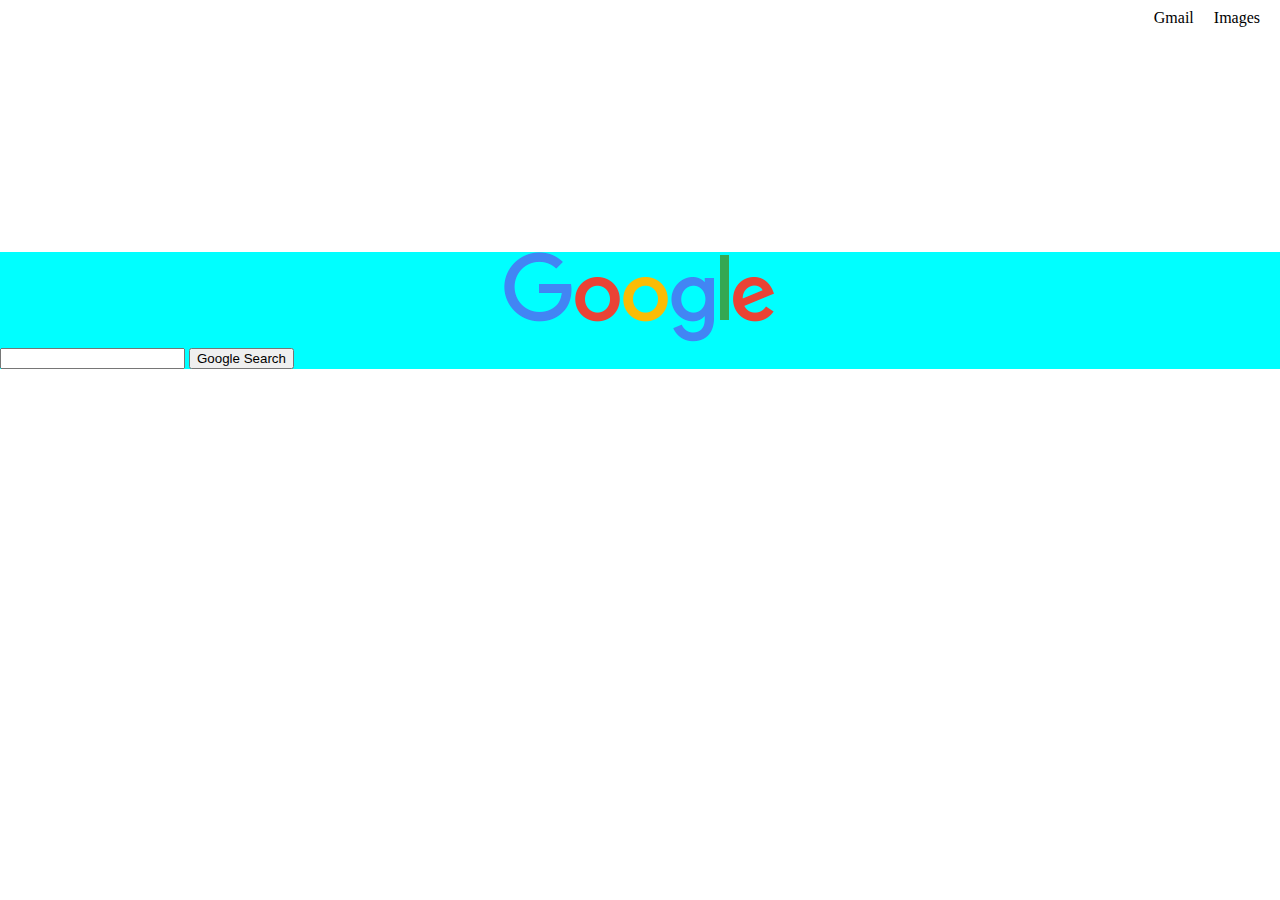
==== index.html @ 1f4d9b39 "Reformatting logo positioning and adding top navigation bar" ====
<!DOCTYPE html>
<html lang="en">
    <head>
        <title>Search</title>
        <link rel="stylesheet" href="styles.css">
    </head>
    <body>
        <div id="top-container">
            <a>Gmail</a>
            <a>Images</a>
        </div>
        <div id="center-container">
            <div id="google-logo">
                <img src="googlelogo.png" alt="Google Logo">
            </div>
            <form action="https://google.com/search">
                <input type="text" name="q">
                <input type="submit" value="Google Search">
            </form>
        </div>
    </body>
</html>
---- styles.css ----
body {
    margin: 0;
}

#top-container {
    height: 30px;
    display: flex;
    justify-content: flex-end;
}

#top-container a {
    padding-right: 20px;
    position: relative;
    top: 30%;
}
#center-container   {
    margin-top: 222px;
    background-color: aqua;
    
}
#google-logo {
    height: auto;
    text-align: center;
}
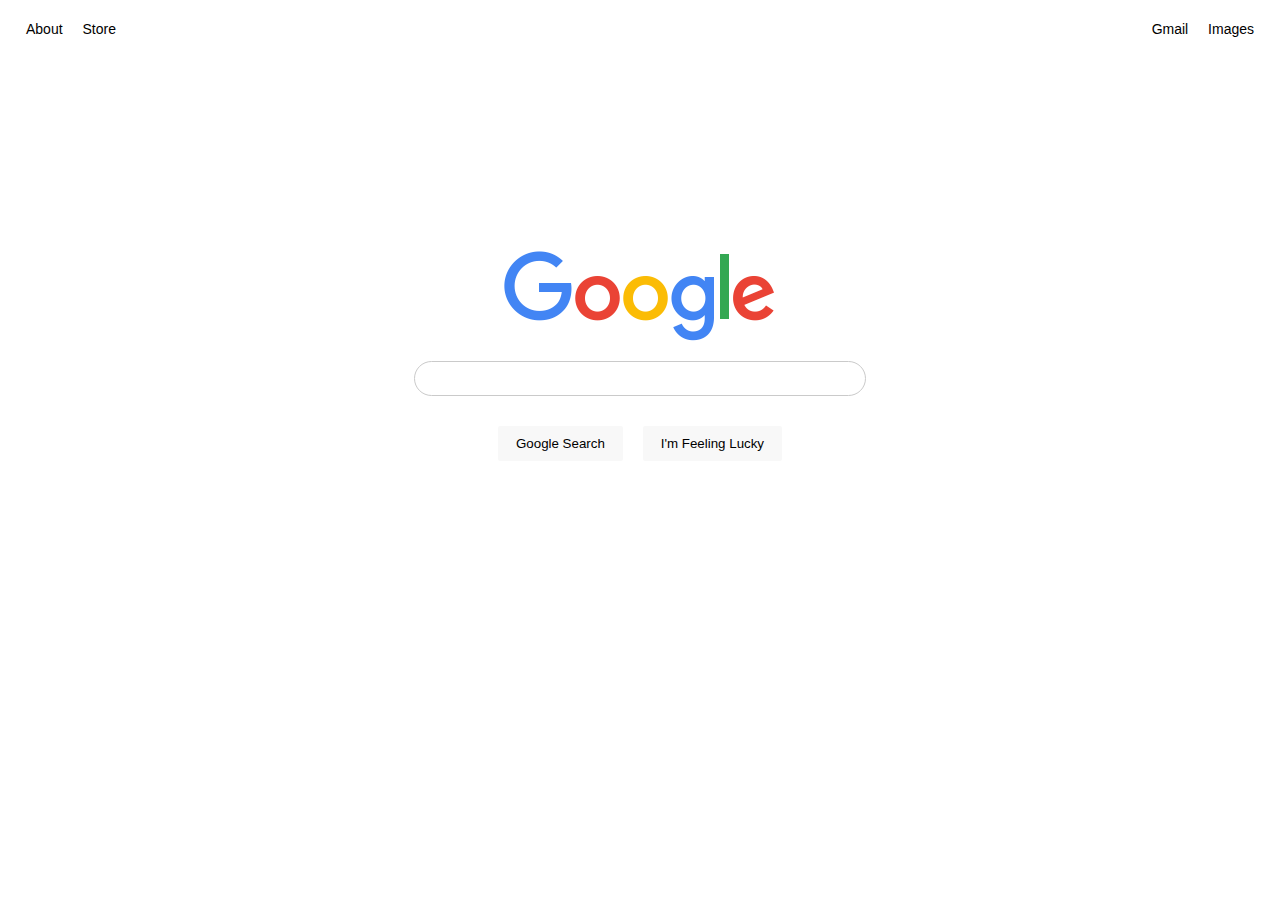
==== commit 6701c955: "Added and stylized upper navigation buttons" ====
--- a/index.html
+++ b/index.html
@@ -6,16 +6,27 @@
     </head>
     <body>
         <div id="top-container">
-            <a>Gmail</a>
-            <a>Images</a>
+            <div id="about-store-container">
+                <a href="https://about.google/">About</a>
+                <a href="https://store.google.com/">Store</a>
+            </div>
+            <div id="gmail-images-container">
+                <a href="https://mail.google.com/">Gmail</a>
+                <a>Images</a>
+            </div>
         </div>
         <div id="center-container">
             <div id="google-logo">
                 <img src="googlelogo.png" alt="Google Logo">
             </div>
             <form action="https://google.com/search">
-                <input type="text" name="q">
-                <input type="submit" value="Google Search">
+                <div id="search-container">
+                    <input type="text" name="q" id="search-bar">
+                </div>
+                <div id="search-buttons">
+                    <input type="submit" value="Google Search">
+                    <input type="submit" value="I'm Feeling Lucky">
+                </div>
             </form>
         </div>
     </body>
--- a/styles.css
+++ b/styles.css
@@ -1,24 +1,65 @@
 body {
     margin: 0;
+    font-family: Arial, Helvetica, sans-serif;
+    font-size: 14px;
 }
 
 #top-container {
+    padding-top: 21px;
     height: 30px;
     display: flex;
-    justify-content: flex-end;
+    justify-content: space-between;
 }
 
 #top-container a {
-    padding-right: 20px;
-    position: relative;
-    top: 30%;
+    padding: 0px 8px;
+    text-decoration: none;
+    color: black;
+}
+
+#top-container a:hover {
+    text-decoration: underline;
+}
+#gmail-images-container {
+    padding-right: 18px;
+}
+
+#about-store-container {
+    padding-left: 18px;
 }
 #center-container   {
-    margin-top: 222px;
-    background-color: aqua;
-    
+    margin-top: 200px;    
 }
 #google-logo {
     height: auto;
     text-align: center;
+}
+
+#search-container {
+    text-align: center;
+    margin-top: 15px;
+}
+
+#search-bar {
+    padding: 9px 30px;
+    width: 390px;
+    border-radius: 40px;
+    border-style: solid;
+    border-width: 1px;
+    border-color: rgb(202, 202, 202);
+    outline: 0px;
+
+}
+
+#search-buttons {
+    text-align: center;
+    margin-top: 30px;
+}
+
+#search-buttons input {
+    background-color: rgb(248, 248, 248);
+    border-style: none;
+    padding: 10px 18px;
+    margin: 0px 8px;
+    border-radius: 2px;
 }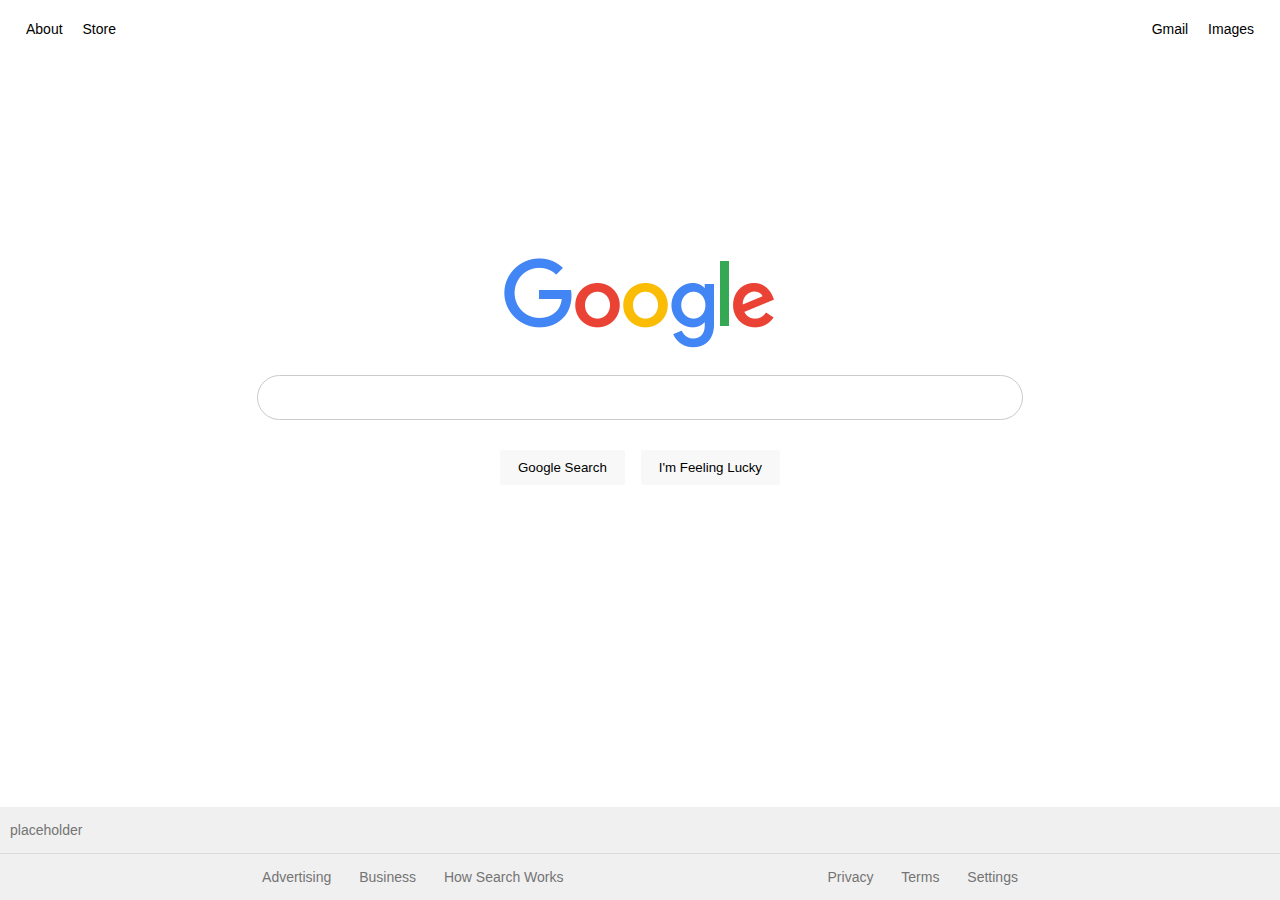
==== commit 6727f6ae: "Adjusted position of all elements and added styling to footer" ====
--- a/index.html
+++ b/index.html
@@ -29,5 +29,22 @@
                 </div>
             </form>
         </div>
+        <div id="bottom-container">
+            <div id="location-bar">
+                placeholder
+            </div>
+            <div id="faq-bar">
+                <div id="faq-left">
+                    <a>Advertising</a>
+                    <a>Business</a>
+                    <a>How Search Works</a>
+                </div>
+                <div id=faq-right>
+                    <a>Privacy</a>
+                    <a>Terms</a>
+                    <a>Settings</a>
+                </div>
+            </div>
+        </div>
     </body>
 </html>     --- a/styles.css
+++ b/styles.css
@@ -1,7 +1,11 @@
-body {
+html, body {
     margin: 0;
+    height: 100%;
     font-family: Arial, Helvetica, sans-serif;
     font-size: 14px;
+    display: flex;
+    flex-direction: column;
+    
 }
 
 #top-container {
@@ -28,27 +32,27 @@
     padding-left: 18px;
 }
 #center-container   {
-    margin-top: 200px;    
+    margin-top: 207px;  
+    flex-grow: 1;  
 }
+
 #google-logo {
-    height: auto;
     text-align: center;
 }
 
 #search-container {
     text-align: center;
-    margin-top: 15px;
+    margin-top: 22px;
 }
 
 #search-bar {
-    padding: 9px 30px;
-    width: 390px;
+    padding: 14px 30px;
+    width: 55%;
     border-radius: 40px;
     border-style: solid;
     border-width: 1px;
     border-color: rgb(202, 202, 202);
     outline: 0px;
-
 }
 
 #search-buttons {
@@ -60,6 +64,26 @@
     background-color: rgb(248, 248, 248);
     border-style: none;
     padding: 10px 18px;
-    margin: 0px 8px;
+    margin: 0px 6px;
     border-radius: 2px;
-}+}
+
+#bottom-container {
+    background-color: rgb(240, 240, 240);
+}
+
+#bottom-container > div {
+    padding: 15px 10px;
+    color: rgb(116, 116, 116)
+}
+
+#faq-bar {
+    display: flex;
+    flex-direction: row;
+    justify-content: space-evenly;
+    border-top: 1px solid rgb(219, 219, 219);
+}
+
+#faq-bar a {
+    padding: 0px 12px;
+}
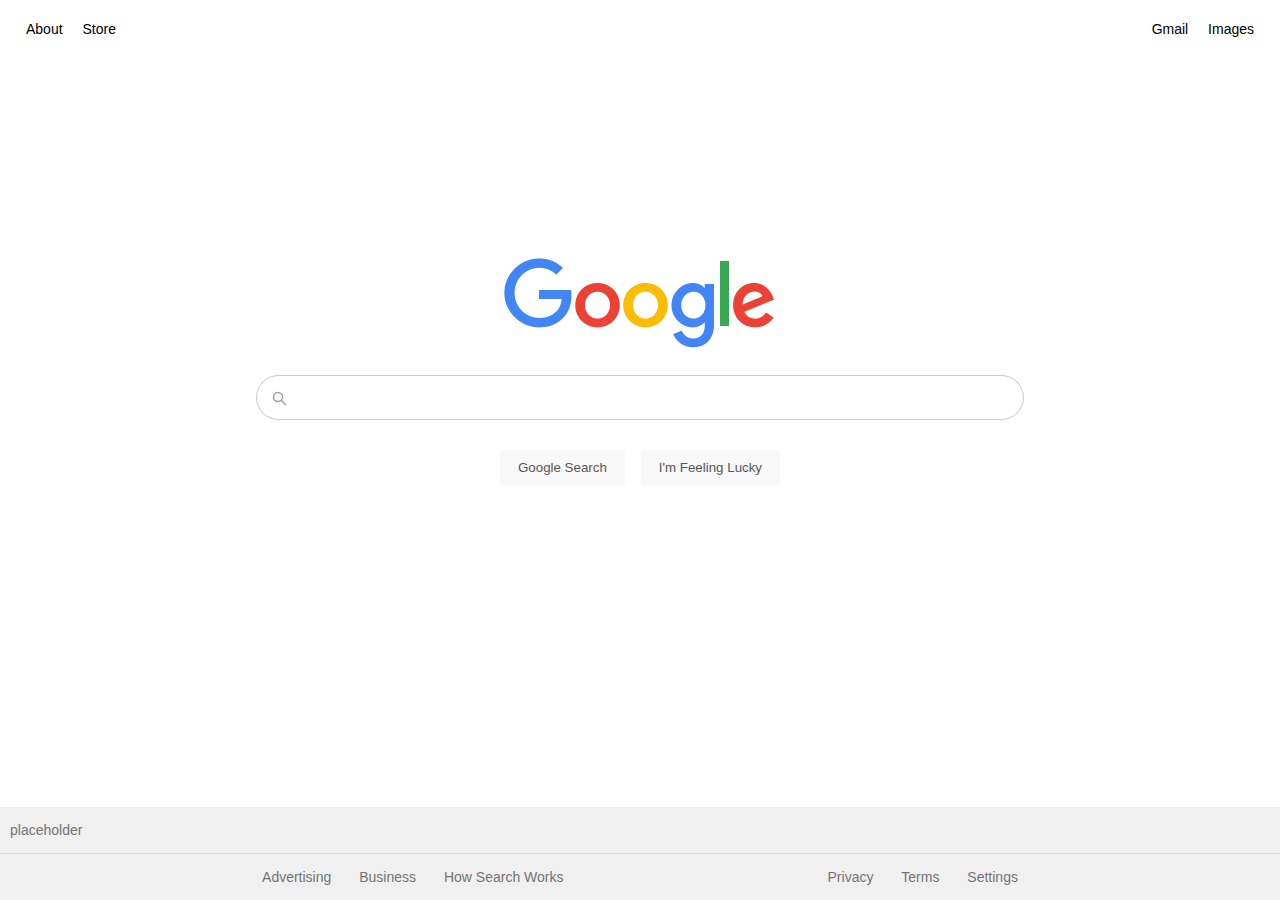
==== commit 7bbd87ab: "Added svg search icon and hover states for search elements" ====
--- a/index.html
+++ b/index.html
@@ -21,7 +21,13 @@
             </div>
             <form action="https://google.com/search">
                 <div id="search-container">
-                    <input type="text" name="q" id="search-bar">
+                    <div id="search-bar">
+                        <input type="text" name="q" id="search-bar">
+                        <svg id="search-icon">
+                            <circle></circle>
+                            <line x1="15" y1="15" x2="20" y2="20"></line>
+                        </svg>
+                    </div>
                 </div>
                 <div id="search-buttons">
                     <input type="submit" value="Google Search">
--- a/styles.css
+++ b/styles.css
@@ -7,6 +7,7 @@
     flex-direction: column;
     
 }
+
 
 #top-container {
     padding-top: 21px;
@@ -46,13 +47,46 @@
 }
 
 #search-bar {
-    padding: 14px 30px;
-    width: 55%;
+    width: 60%;
+    margin: auto;
+    position: relative;
+}
+
+#search-bar input {
+    padding: 14px 45px;
+    box-sizing: border-box;
+    width: 100%;
     border-radius: 40px;
     border-style: solid;
-    border-width: 1px;
+    border-width: 1px; 
     border-color: rgb(202, 202, 202);
     outline: 0px;
+}
+
+#search-icon {
+    height: 25px;
+    width: 25px;
+    position: absolute;
+    top: 10px;
+    left: 10px;
+    stroke: rgb(160, 160, 160);
+}
+
+#search-icon circle {
+    cx: 12;
+    cy: 12;
+    r: 4.5;  
+    stroke-width: 1.5;
+    fill: none;
+}
+
+#search-icon line {
+    stroke-width: 1.5;
+}
+
+#search-bar input:hover {
+    box-shadow: 0px 0px 7px 1px rgb(226, 226, 226);
+    
 }
 
 #search-buttons {
@@ -66,6 +100,12 @@
     padding: 10px 18px;
     margin: 0px 6px;
     border-radius: 2px;
+    color: rgb(88, 87, 87);
+}
+
+#search-buttons input:hover {
+    cursor: pointer;
+    box-shadow: 0px 0px 2px 1px rgb(218, 218, 218);
 }
 
 #bottom-container {
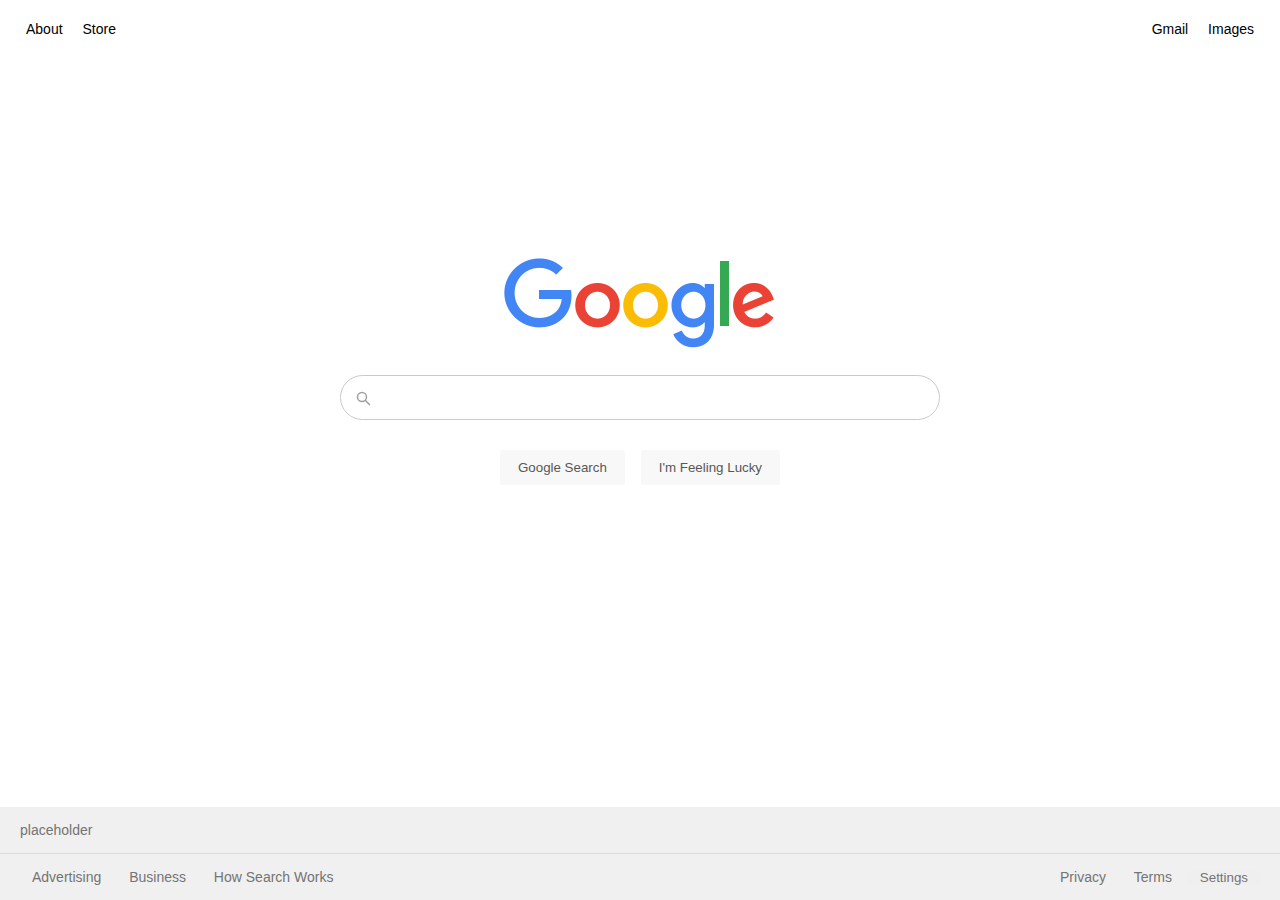
==== commit 34d65603: "Added dropdown menu for settings. Need to work on retaining focus after clicking children a" ====
--- a/index.html
+++ b/index.html
@@ -48,7 +48,14 @@
                 <div id=faq-right>
                     <a>Privacy</a>
                     <a>Terms</a>
-                    <a>Settings</a>
+                    <button id="settings">Settings</button>
+                    <div id="settings-dropdown">
+                        <a>Search Settings</a>
+                        <a>Advanced search</a>
+                        <a>Your data in Search</a>
+                        <a>Search History</a>
+                        <a>Search help</a>
+                        <a href="https://bruh.com">Send feedback</a>
                 </div>
             </div>
         </div>
--- a/styles.css
+++ b/styles.css
@@ -47,7 +47,7 @@
 }
 
 #search-bar {
-    width: 60%;
+    width: 600px;
     margin: auto;
     position: relative;
 }
@@ -110,20 +110,53 @@
 
 #bottom-container {
     background-color: rgb(240, 240, 240);
+    position: relative;
 }
 
-#bottom-container > div {
-    padding: 15px 10px;
+#bottom-container > div, button {
+    padding: 15px 20px;
     color: rgb(116, 116, 116)
 }
 
 #faq-bar {
     display: flex;
     flex-direction: row;
-    justify-content: space-evenly;
+    justify-content: space-between;
     border-top: 1px solid rgb(219, 219, 219);
 }
 
-#faq-bar a {
+#faq-bar a, button {
     padding: 0px 12px;
 }
+
+#settings {
+    border: none;
+}
+
+#settings-dropdown {
+    display: none;
+    flex-direction: column;
+    justify-content: space-between;
+    position: absolute;
+    border: 1px solid black;
+    padding: 10px 10px;
+    width: 150px;
+    bottom: 46px;
+    right: 20px;
+    height: 200px;
+    background-color: white;
+}
+
+#settings-dropdown a {
+    display: flex;
+    flex-direction: column;
+}
+
+#settings:focus ~ #settings-dropdown {
+    display: flex;
+}
+
+#settings-dropdown:focus-within {
+    display: flex;
+}
+
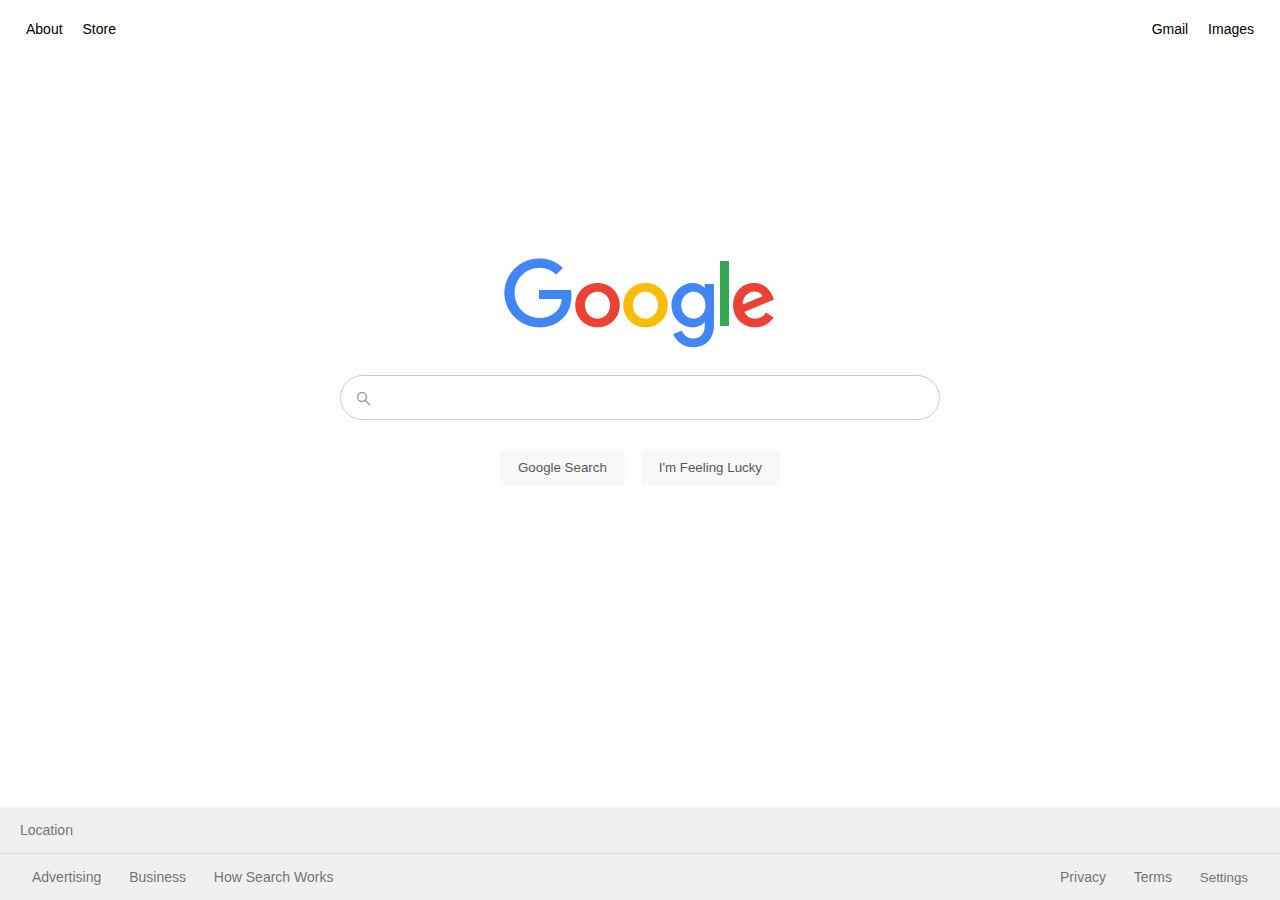
==== commit e69e1bbe: "Completed advanced search styling and formatting. Dropdown selectors using select element cannot be " ====
--- a/index.html
+++ b/index.html
@@ -1,13 +1,13 @@
 <!DOCTYPE html>
 <html lang="en">
     <head>
-        <title>Search</title>
+        <title>Google</title>
         <link rel="stylesheet" href="styles.css">
     </head>
     <body>
         <div id="top-container">
             <div id="about-store-container">
-                <a href="https://about.google/">About</a>
+                <a class="links" href="https://about.google/">About</a>
                 <a href="https://store.google.com/">Store</a>
             </div>
             <div id="gmail-images-container">
@@ -37,25 +37,28 @@
         </div>
         <div id="bottom-container">
             <div id="location-bar">
-                placeholder
+                Location
             </div>
             <div id="faq-bar">
                 <div id="faq-left">
-                    <a>Advertising</a>
-                    <a>Business</a>
-                    <a>How Search Works</a>
+                    <a href="https://ads.google.com/">Advertising</a>
+                    <a href="https://smallbusiness.withgoogle.com/">Business</a>
+                    <a href="https://www.google.com/search/howsearchworks">How Search Works</a>
                 </div>
                 <div id=faq-right>
-                    <a>Privacy</a>
-                    <a>Terms</a>
-                    <button id="settings">Settings</button>
-                    <div id="settings-dropdown">
-                        <a>Search Settings</a>
-                        <a>Advanced search</a>
-                        <a>Your data in Search</a>
-                        <a>Search History</a>
-                        <a>Search help</a>
-                        <a href="https://bruh.com">Send feedback</a>
+                    <a href="https://policies.google.com/privacy">Privacy</a>
+                    <a href="https://policies.google.com/terms">Terms</a>
+                    <span id="settings-container">
+                        <button id="settings">Settings</button>
+                        <ul id="settings-dropdown">
+                            <li><a href="https://www.google.com/preferences">Search Settings</a></li>
+                            <li><a href="advanced-search.html">Advanced search</a></li>
+                            <li><a href="https://myactivity.google.com/privacyadvisor">Your data in Search</a></li>
+                            <li><a href="https://myactivity.google.com/">Search History</a></li>
+                            <li><a href="https://support.google.com/">Search help</a></li>
+                            <li><a>Send feedback</a></li>  
+                        </ul>
+                    </span>
                 </div>
             </div>
         </div>
--- a/styles.css
+++ b/styles.css
@@ -8,6 +8,10 @@
     
 }
 
+a {
+    color: inherit;
+    text-decoration: none;
+}
 
 #top-container {
     padding-top: 21px;
@@ -135,13 +139,14 @@
 
 #settings-dropdown {
     display: none;
+    list-style-type: none;
     flex-direction: column;
     justify-content: space-between;
     position: absolute;
     border: 1px solid black;
     padding: 10px 10px;
     width: 150px;
-    bottom: 46px;
+    bottom: 32px;
     right: 20px;
     height: 200px;
     background-color: white;
@@ -152,11 +157,11 @@
     flex-direction: column;
 }
 
-#settings:focus ~ #settings-dropdown {
+#faq-bar a:hover, #settings:hover{
+    text-decoration: underline;
+}
+
+#settings-container:focus-within #settings-dropdown {
     display: flex;
 }
 
-#settings-dropdown:focus-within {
-    display: flex;
-}
-
